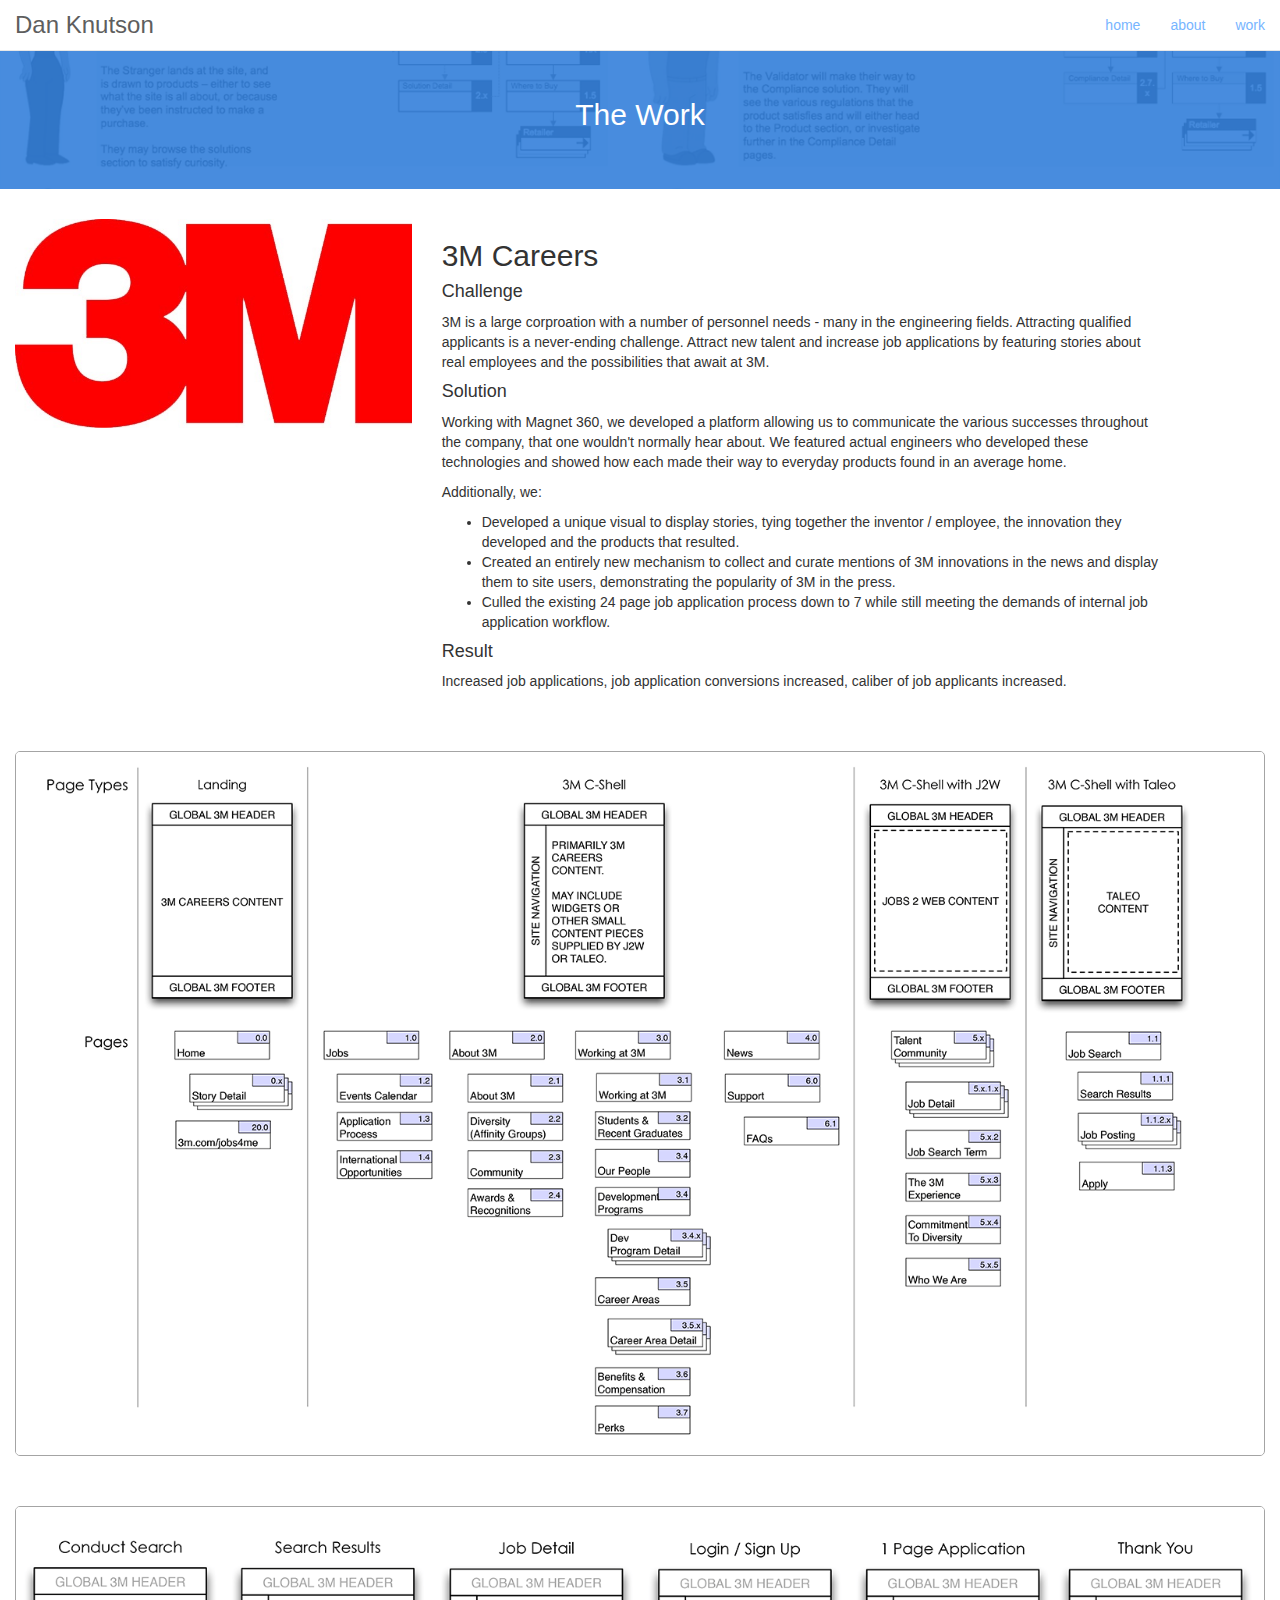
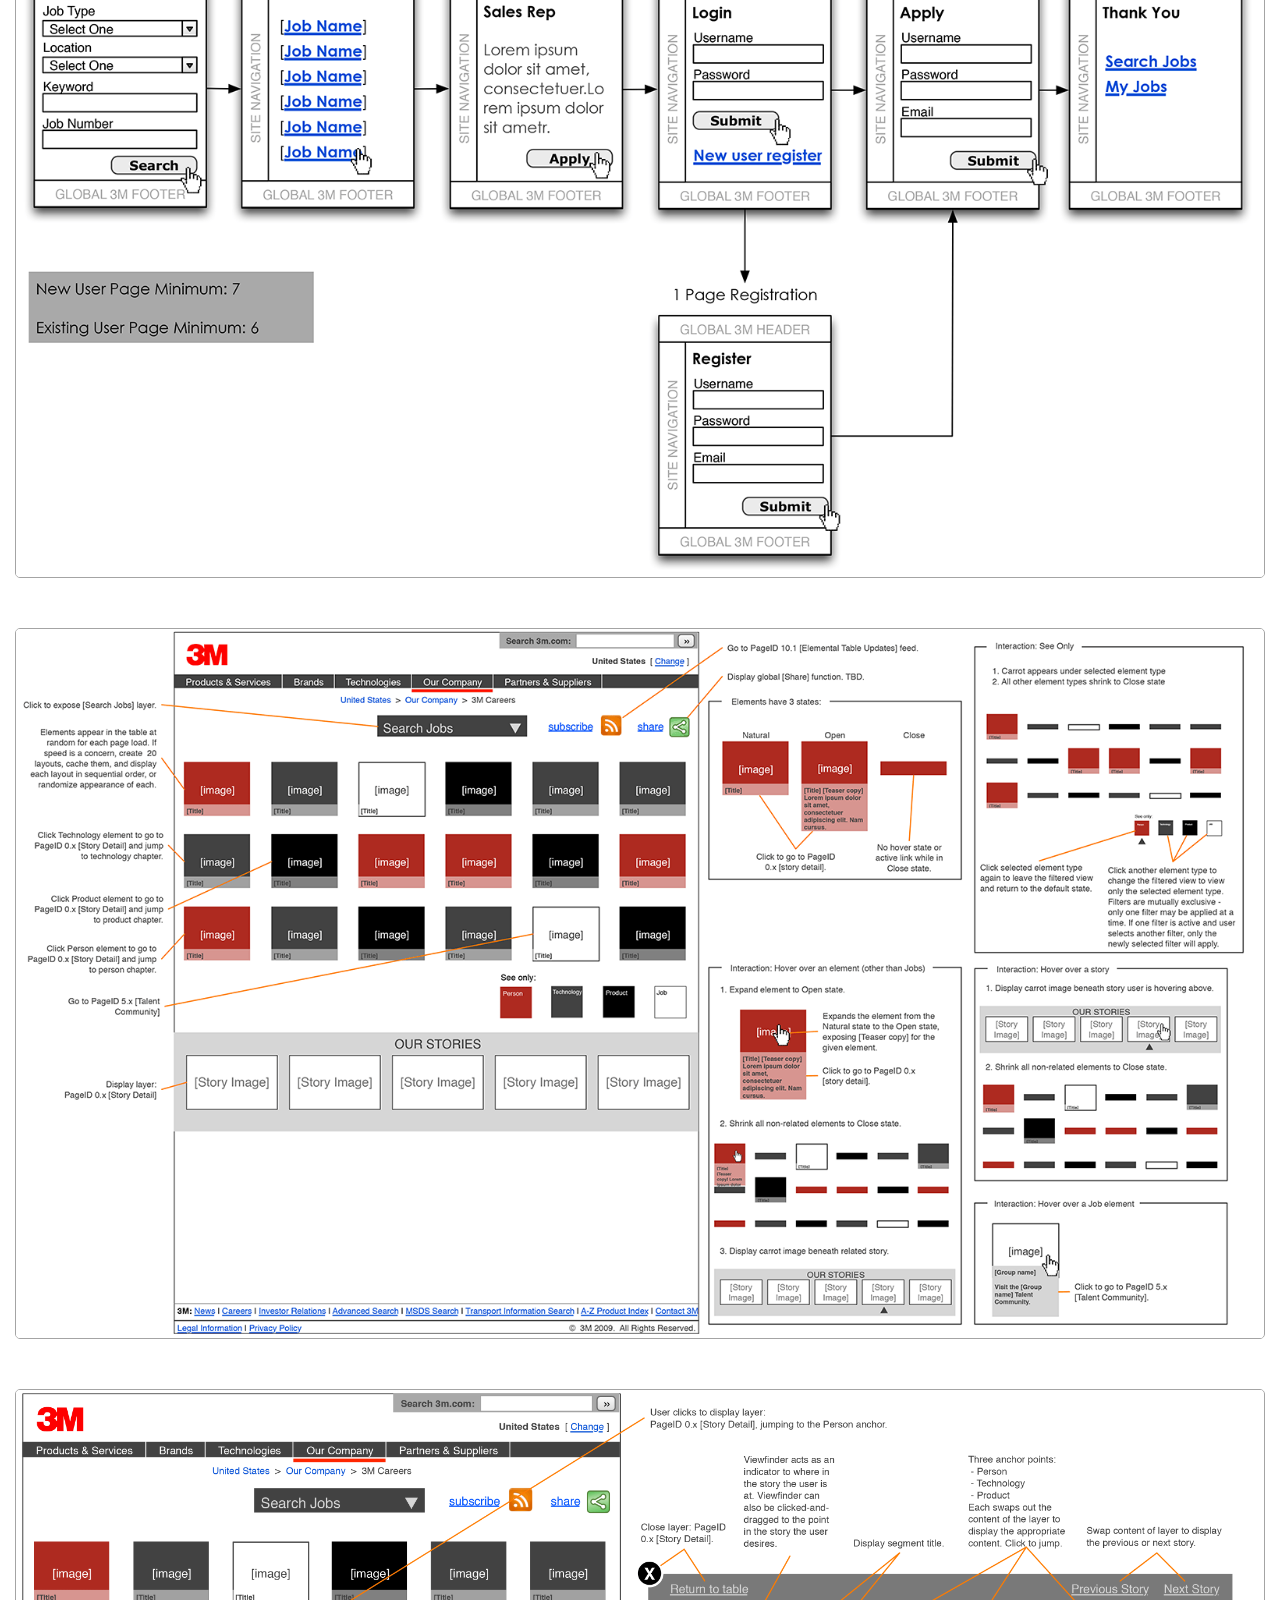
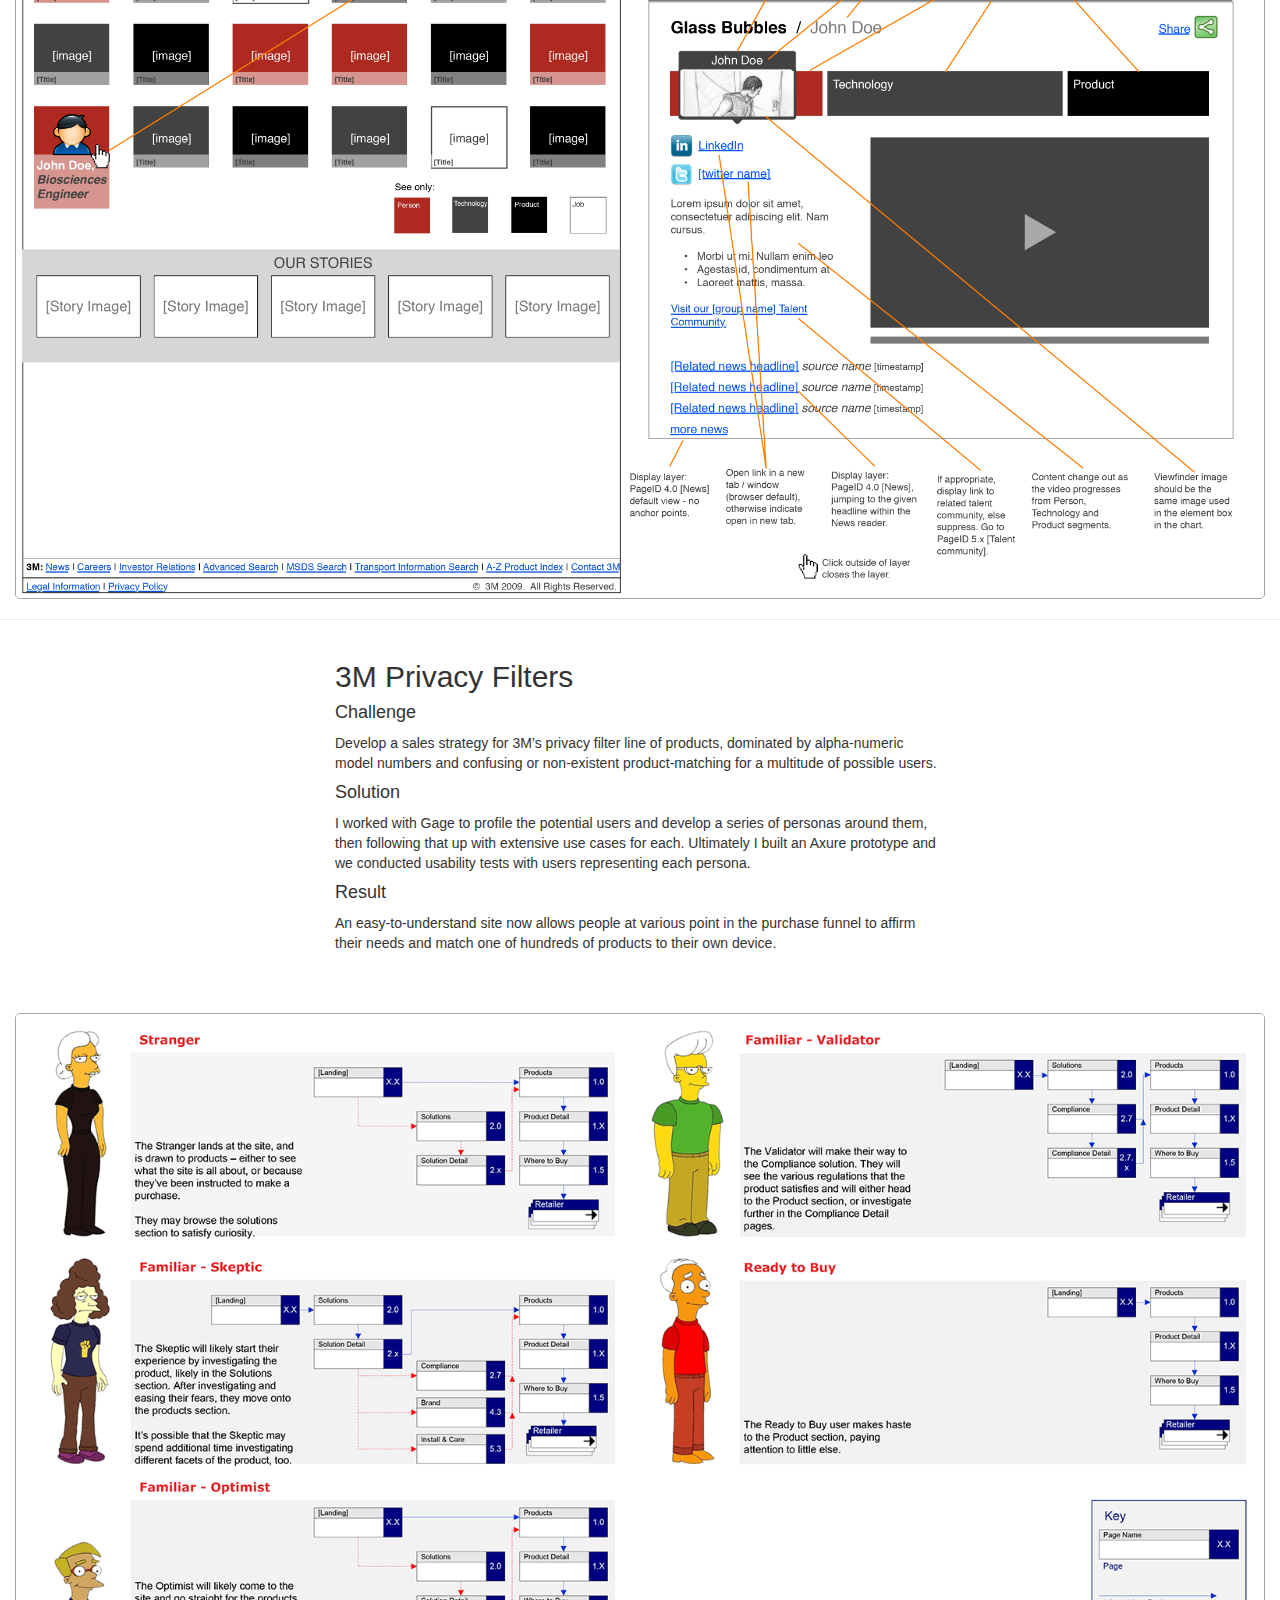
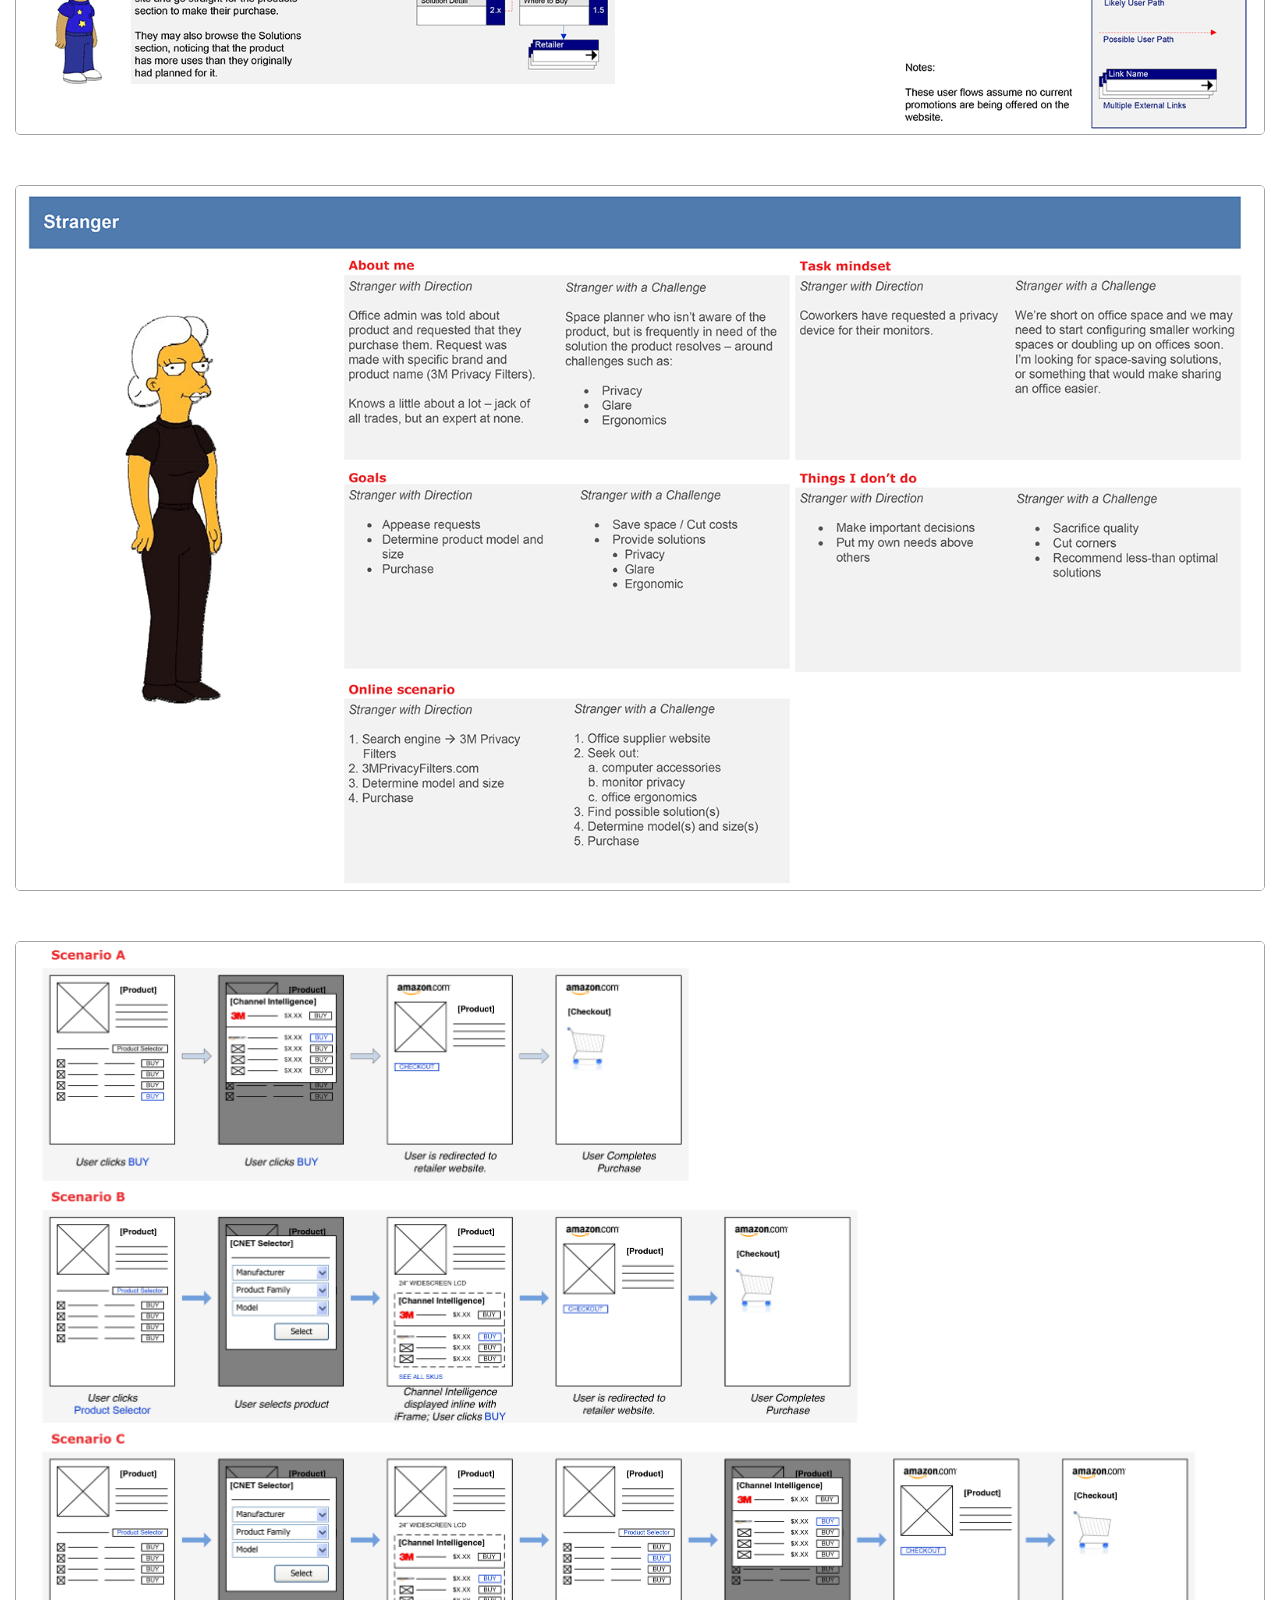
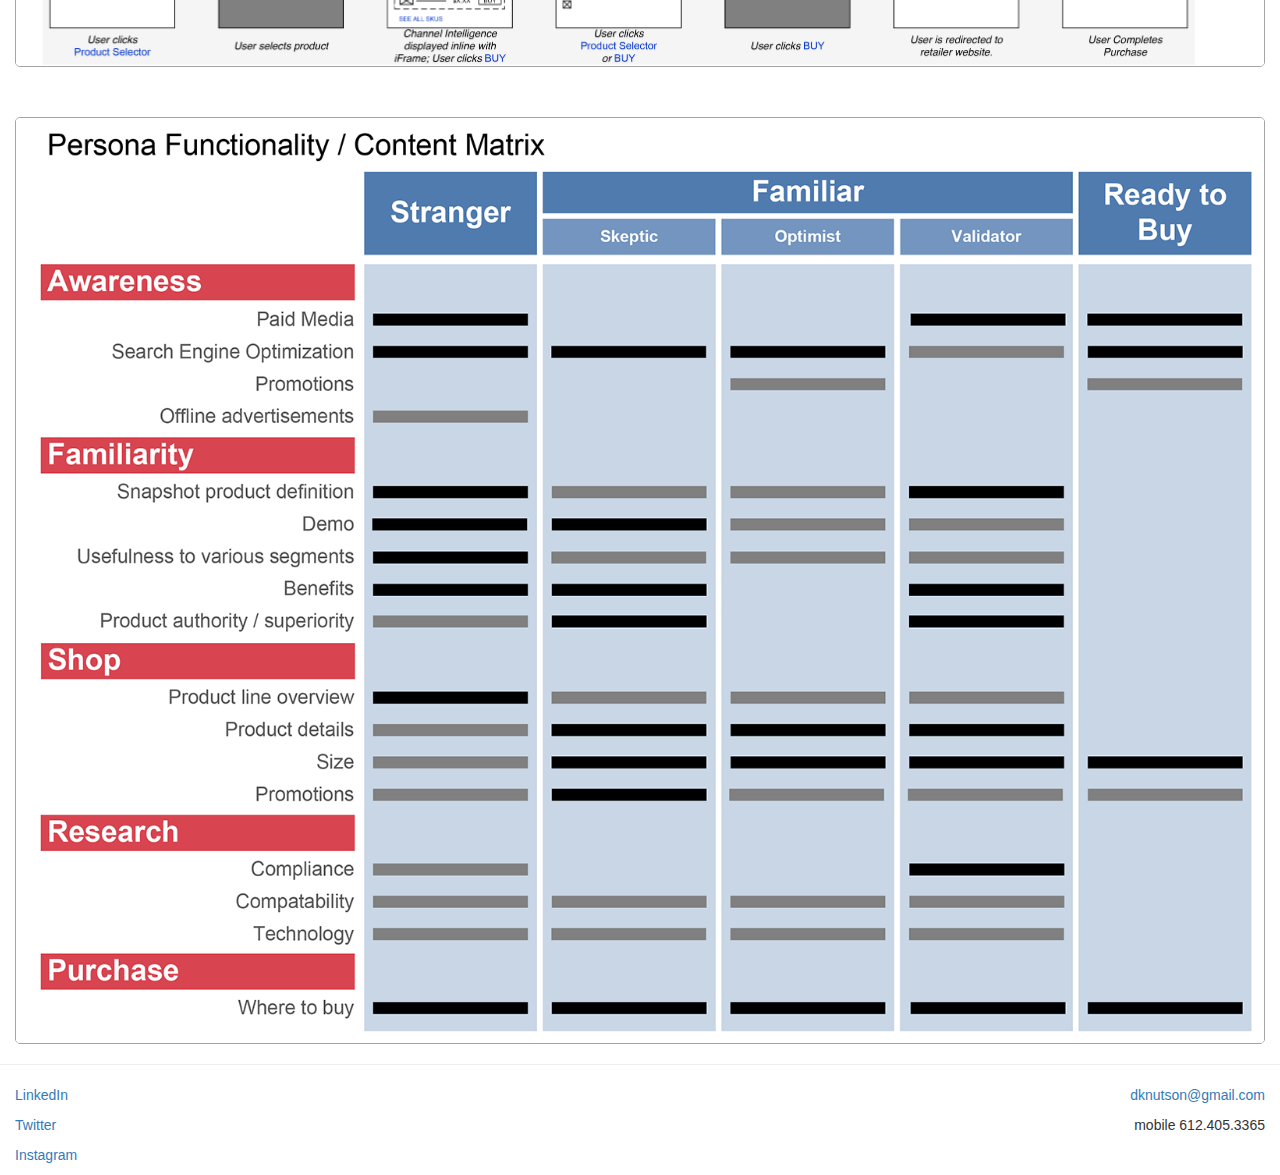
==== 3m.html @ 29c54cff "Added 3m case studies" ====
<!DOCTYPE html>
<html lang="en">
  <head>
    <meta charset="utf-8">
    <meta http-equiv="X-UA-Compatible" content="IE=edge">
    <meta name="viewport" content="width=device-width, initial-scale=1">

    <title>Dan Knutson</title>

    <link href="css/bootstrap.min.css" rel="stylesheet">
    <link href="css/styles.css" rel="stylesheet">

  </head>
  <body>

    <nav class="navbar navbar-default navbar-fixed-top">
      <div class="container-fluid">
          <!-- Brand and toggle get grouped for better mobile display -->
          <div class="navbar-header">
            <button type="button" class="navbar-toggle collapsed" data-toggle="collapse" data-target="#bs-example-navbar-collapse-1" aria-expanded="false">
              <span class="sr-only">Toggle navigation</span>
              <span class="icon-bar"></span>
              <span class="icon-bar"></span>
              <span class="icon-bar"></span>
            </button>
            <a class="navbar-brand" href="index.html">Dan Knutson</a>
          </div>
          <!-- Collect the nav links, forms, and other content for toggling -->
          <div class="collapse navbar-collapse" id="bs-example-navbar-collapse-1">
            <ul class="nav navbar-nav navbar-right">
              <li><a href="index.html">home</a></li>
              <li><a href="about.html">about</a></li>
              <li><a href="work.html">work</a></li>
            </ul>
          </div><!-- /.navbar-collapse -->
        </div><!-- /.container-fluid -->
    </nav>

    <div class="jumbotron" class="center-block" style="background-image: url(images/backgrounds/userflows_400_90.png)">
      <div class="col-xs-12" style="height:50px;"></div>
      <h2 class="text-center" style="color:white;">The Work</h2>
    </div>

  <div class="container-fluid">
    <div class="row">
      <div class="col-xs-12 col-md-4" >
        <img src="images/logos/3M-Logo.jpg" alt="3M" class="img-responsive center-block" />
      </div>
      <div class="col-xs-12 col-md-7">
        <h2>3M Careers</h2>
        <h4>Challenge</h4>
        <p>3M is a large corproation with a number of personnel needs - many in the engineering fields. Attracting qualified applicants is a never-ending challenge. Attract new talent and increase job applications by featuring stories about real employees and the possibilities that await at 3M.</p>
        <h4>Solution</h4>
        <p>Working with Magnet 360, we developed a platform allowing us to communicate the various successes throughout the company, that one wouldn't normally hear about. We featured actual engineers who developed these technologies and showed how each made their way to everyday products found in an average home.</p>
        <p>Additionally, we:</p>
          <ul>
            <li>Developed a unique visual to display stories, tying together the inventor / employee, the innovation they developed and the products that resulted.</li>
            <li>Created an entirely new mechanism to collect and curate mentions of 3M innovations in the news and display them to site users, demonstrating the popularity of 3M in the press.</li>
            <li>Culled the existing 24 page job application process down to 7 while still meeting the demands of internal job application workflow.</li>
          </ul>
        <h4>Result</h4>
        <p>Increased job applications, job application conversions increased, caliber of job applicants increased.</p>
      </div>
    </div>
  </div>

  <div class="col-xs-12" style="height:50px;"></div>

  <div class="container-fluid">
      <img src="images/work/3m_careers_1.png" class="img-responsive portfolio center-block" />
  </div>

  <div class="col-xs-12" style="height:50px;"></div>

  <div class="container-fluid">
      <img src="images/work/3m_careers_2.png" class="img-responsive portfolio center-block" />
  </div>

  <div class="col-xs-12" style="height:50px;"></div>

  <div class="container-fluid">
      <img src="images/work/3m_careers_3.png" class="img-responsive portfolio center-block" />
  </div>

  <div class="col-xs-12" style="height:50px;"></div>

  <div class="container-fluid">
      <img src="images/work/3m_careers_4.png" class="img-responsive portfolio center-block" />
  </div>

  <hr />

  <div class="container-fluid">
    <div class="row">
      <!-- <div class="col-xs-12 col-md-4" >
        <img src="images/logos/3M-Logo.jpg" alt="3M" class="img-responsive center-block" />
      </div> -->
      <div class="col-xs-12 col-md-6 col-md-offset-3">
        <h2>3M Privacy Filters</h2>
        <h4>Challenge</h4>
        <p>Develop a sales strategy for 3M’s privacy filter line of products, dominated by alpha-numeric model numbers and confusing or non-existent product-matching for a multitude of possible users.</p>
        <h4>Solution</h4>
        <p>I worked with Gage to profile the potential users and develop a series of personas around them, then following that up with extensive use cases for each. Ultimately I built an Axure prototype and we conducted usability tests with users representing each persona.</p>
        <h4>Result</h4>
        <p>An easy-to-understand site now allows people at various point in the purchase funnel to affirm their needs and match one of hundreds of products to their own device.</p>
      </div>
    </div>
  </div>

  <div class="col-xs-12" style="height:50px;"></div>

  <div class="container-fluid">
      <img src="images/work/3m_privacy_1.png" class="img-responsive portfolio center-block" />
  </div>

  <div class="col-xs-12" style="height:50px;"></div>

  <div class="container-fluid">
      <img src="images/work/3m_privacy_2.png" class="img-responsive portfolio center-block" />
  </div>

  <div class="col-xs-12" style="height:50px;"></div>

  <div class="container-fluid">
      <img src="images/work/3m_privacy_3.png" class="img-responsive portfolio center-block" />
  </div>

  <div class="col-xs-12" style="height:50px;"></div>

  <div class="container-fluid">
      <img src="images/work/3m_privacy_4.png" class="img-responsive portfolio center-block" />
  </div>

  <hr />

  <div class="container-fluid">
    <div class="row">
      <div class="col-xs-5 col-md-5" >
        <p><a href="https://www.linkedin.com/in/danknutson" target="_blank" >LinkedIn</a></p>
        <p><a href="https://www.twitter.com/dknutson" target="_blank" >Twitter</a></p>
        <p><a href="https://www.instagram.com/dknutson" target="_blank" >Instagram</a></p>
      </div>
      <div class="col-xs-2 col-md-2">
      </div>
      <div class="col-xs-5 col-md-5 text-right">
        <p><a href="mailto:dknutson@gmail.com" />dknutson@gmail.com</a></p>
        <p>mobile 612.405.3365</p>
      </div>
    </div>
  </div>

  <!-- jQuery (necessary for Bootstrap's JavaScript plugins) -->
  <script src="https://ajax.googleapis.com/ajax/libs/jquery/1.11.3/jquery.min.js"></script>
  <!-- Include all compiled plugins (below), or include individual files as needed -->
  <script src="https://maxcdn.bootstrapcdn.com/bootstrap/3.3.6/js/bootstrap.min.js"></script>
  </body>
  </html>
---- css/styles.css ----
.grow_container {
  -webkit-transition: all .25s;
  -moz-transition: all .25s;
  -ms-transition: all .25s;
  -o-transition: all .25s;
  transition: all .25s;
}

.grow_container:onclick {
  height: 800px;
}

.portfolio {
  border: 1px solid #A4A4A4;
  border-radius: 5px;
}

.navbar-default {
    background-color: #ffffff;
    border-color: #E7E7E7;
}

.navbar-default .navbar-brand {
    color: #ff7d77;
    font-size: 24px;
}
.navbar-default .navbar-nav>li>a {
    color: #77B5FF;
}

.jumbotron {
    position: relative;
    /*background: #000 url(images/backgrounds/userflow_apply.png) center center;*/
    width: 100%;
    height: 100%;
    background-size: cover;
    overflow: hidden;
}

.hr {
  width:100%;
  border: 1px;
}
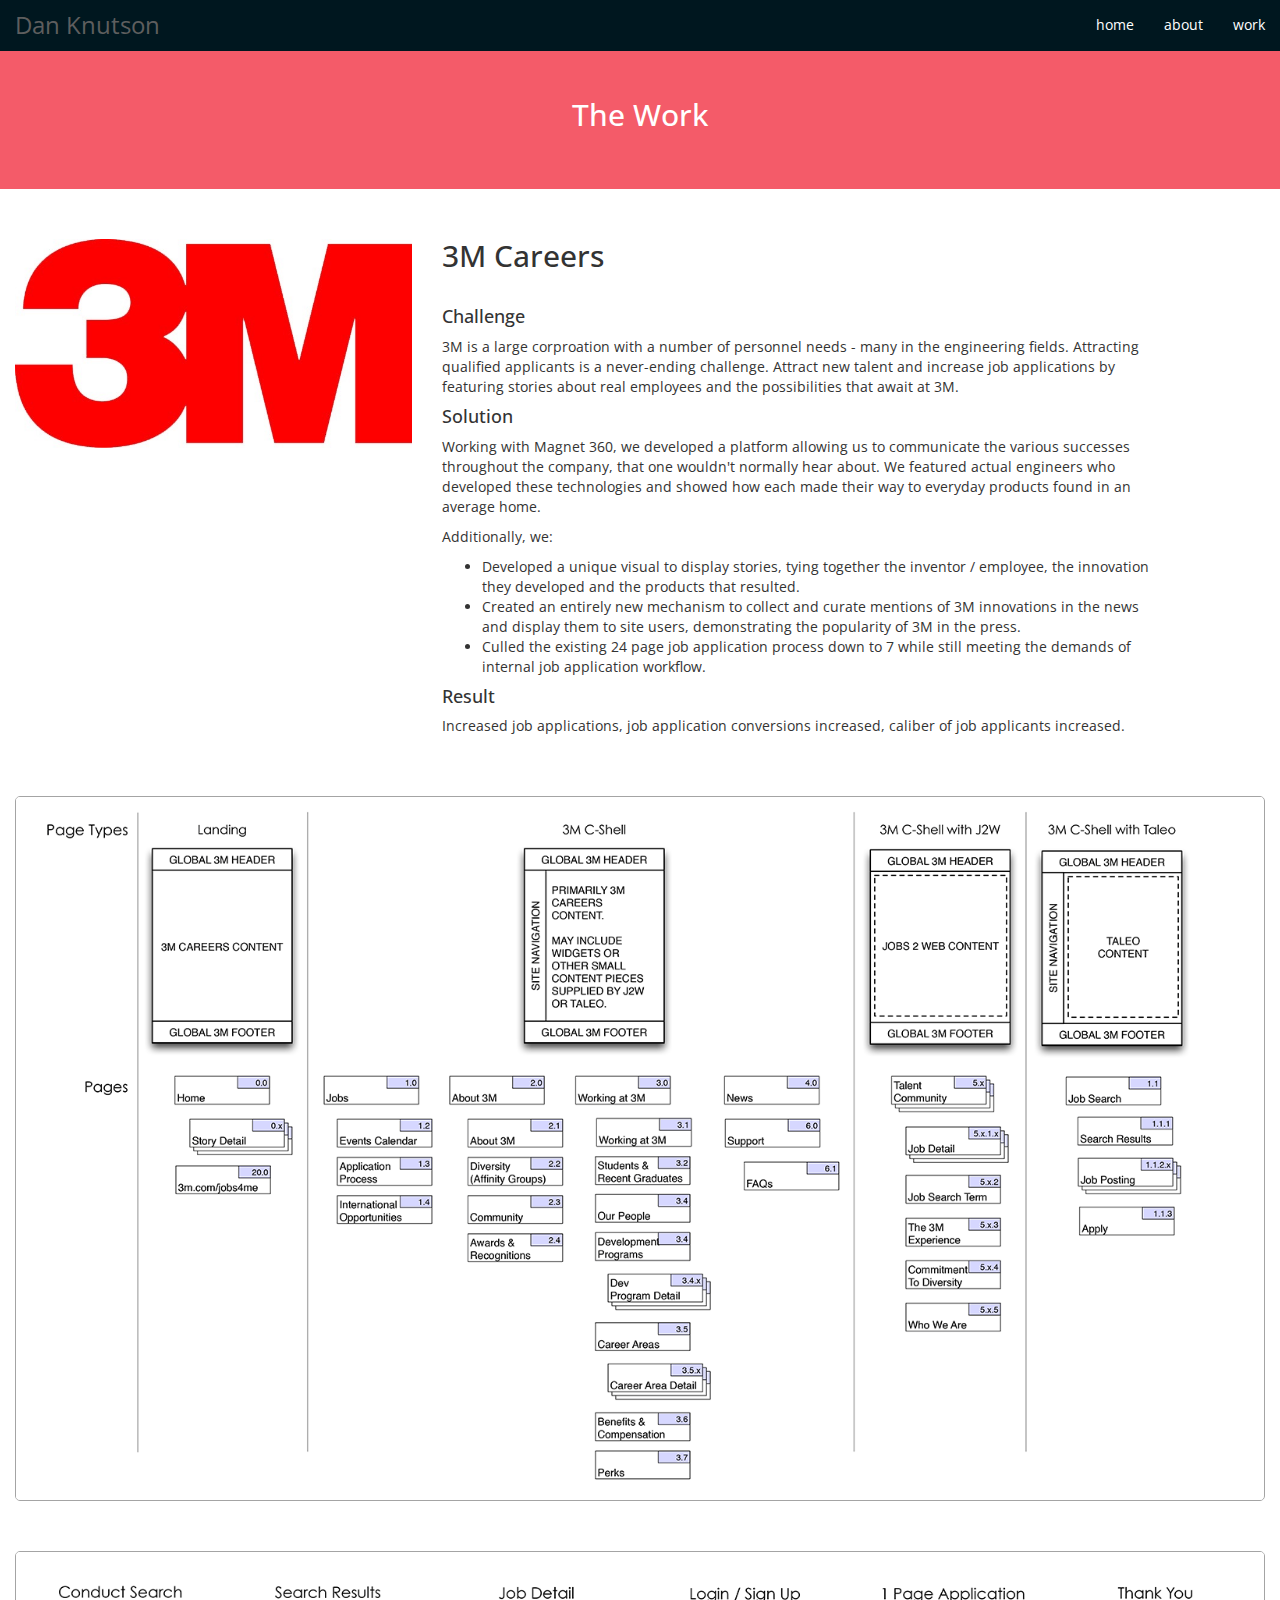
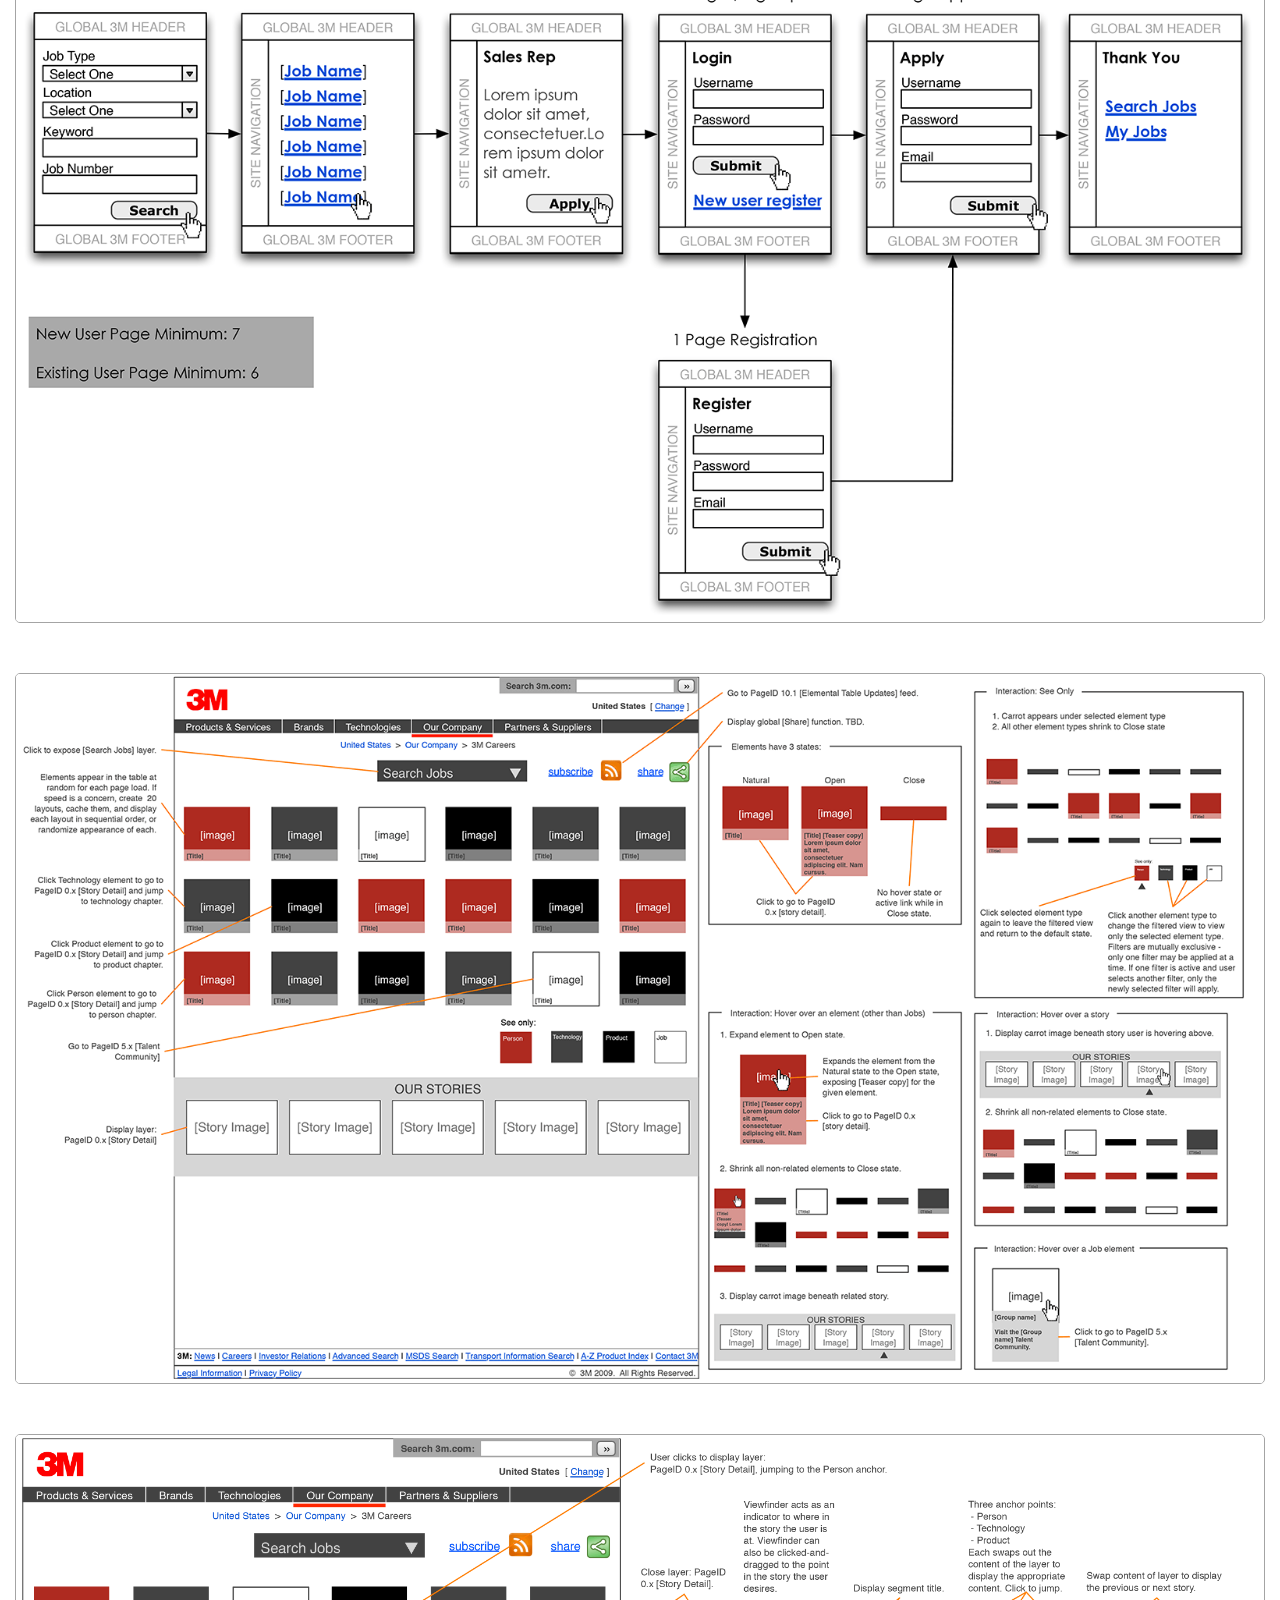
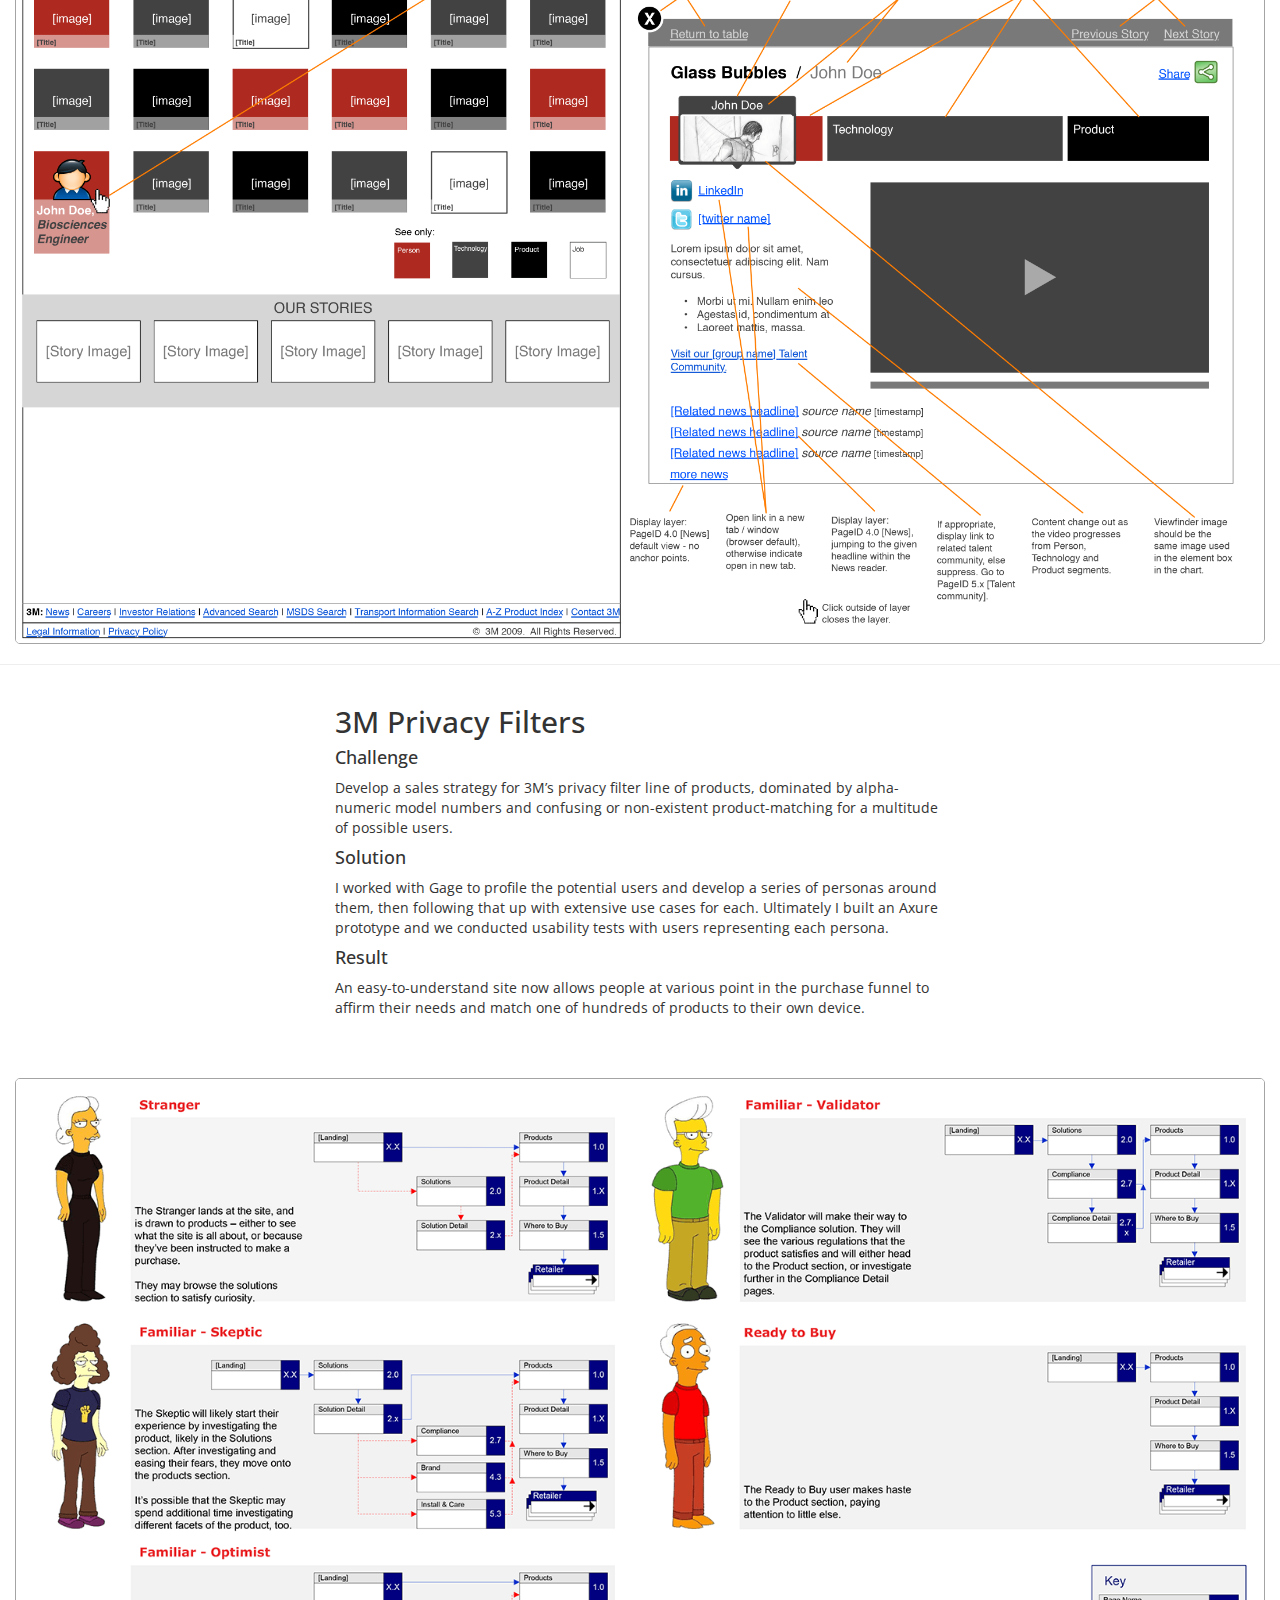
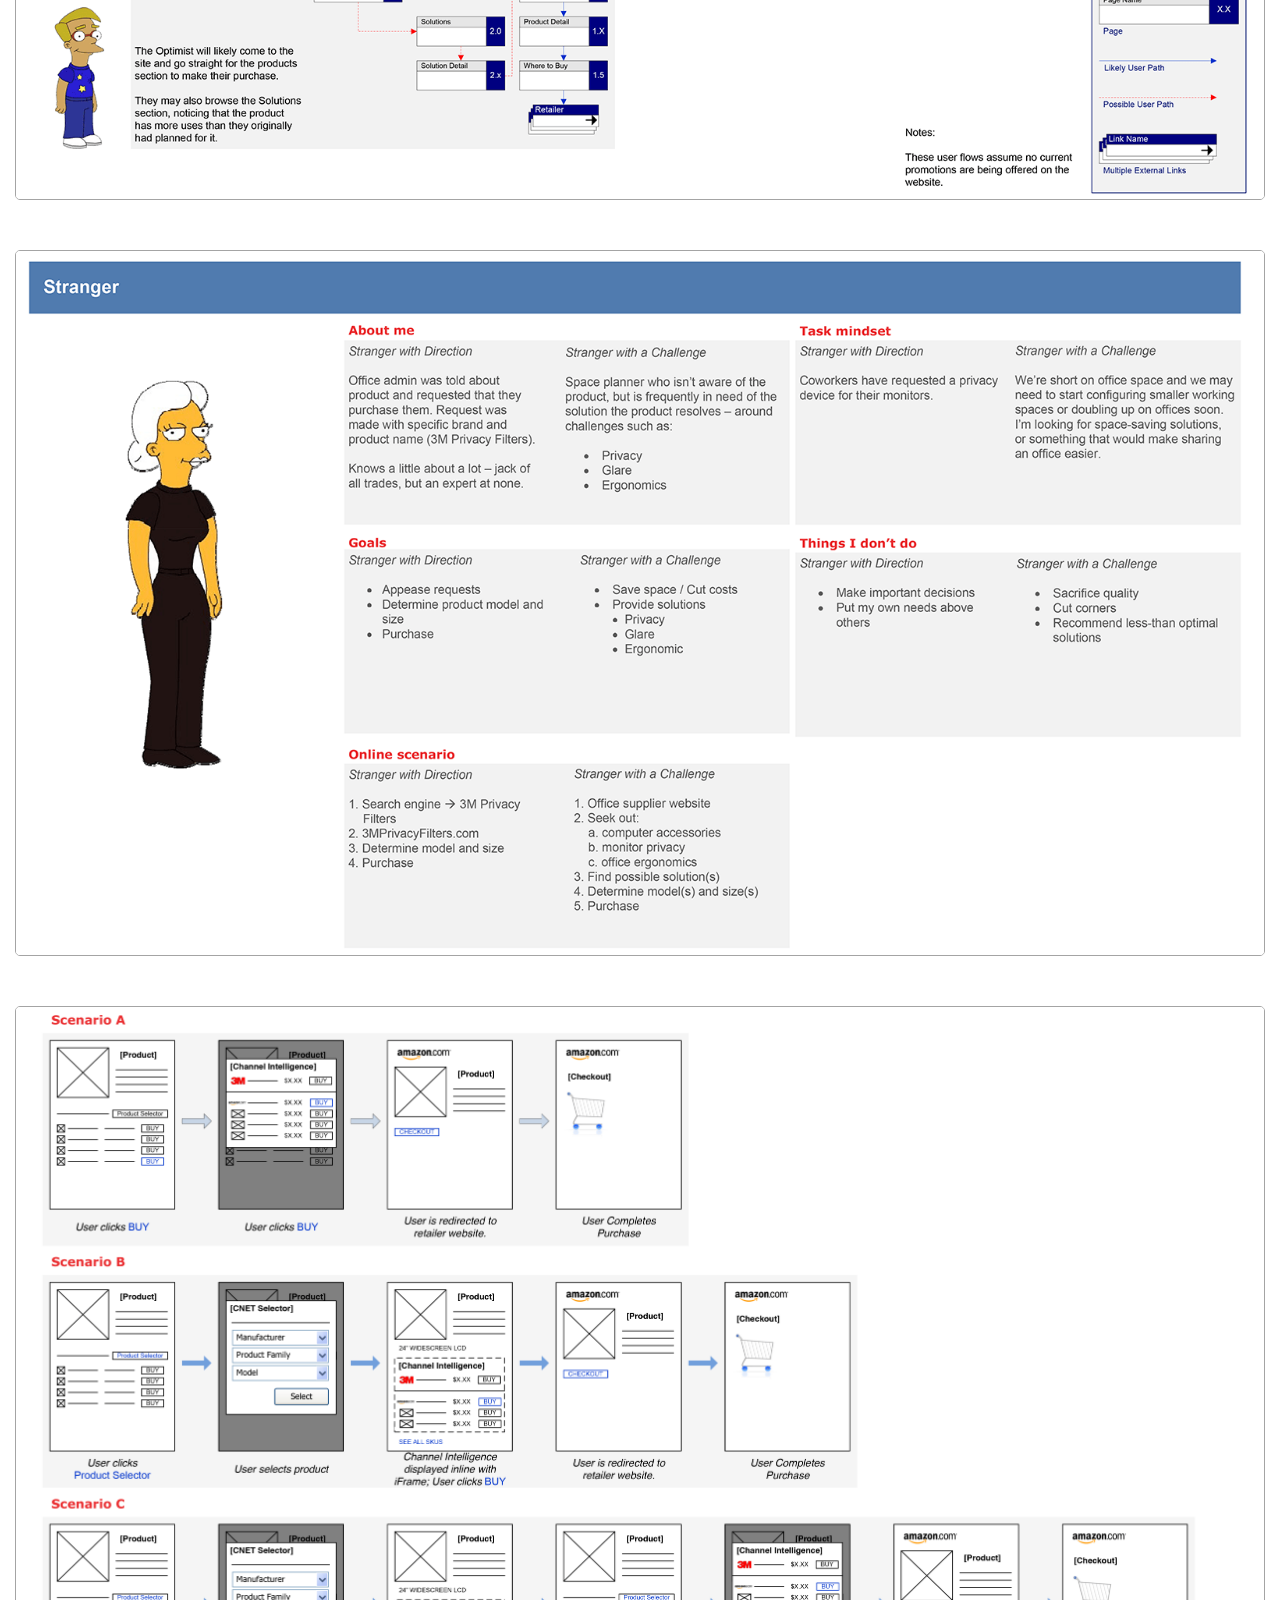
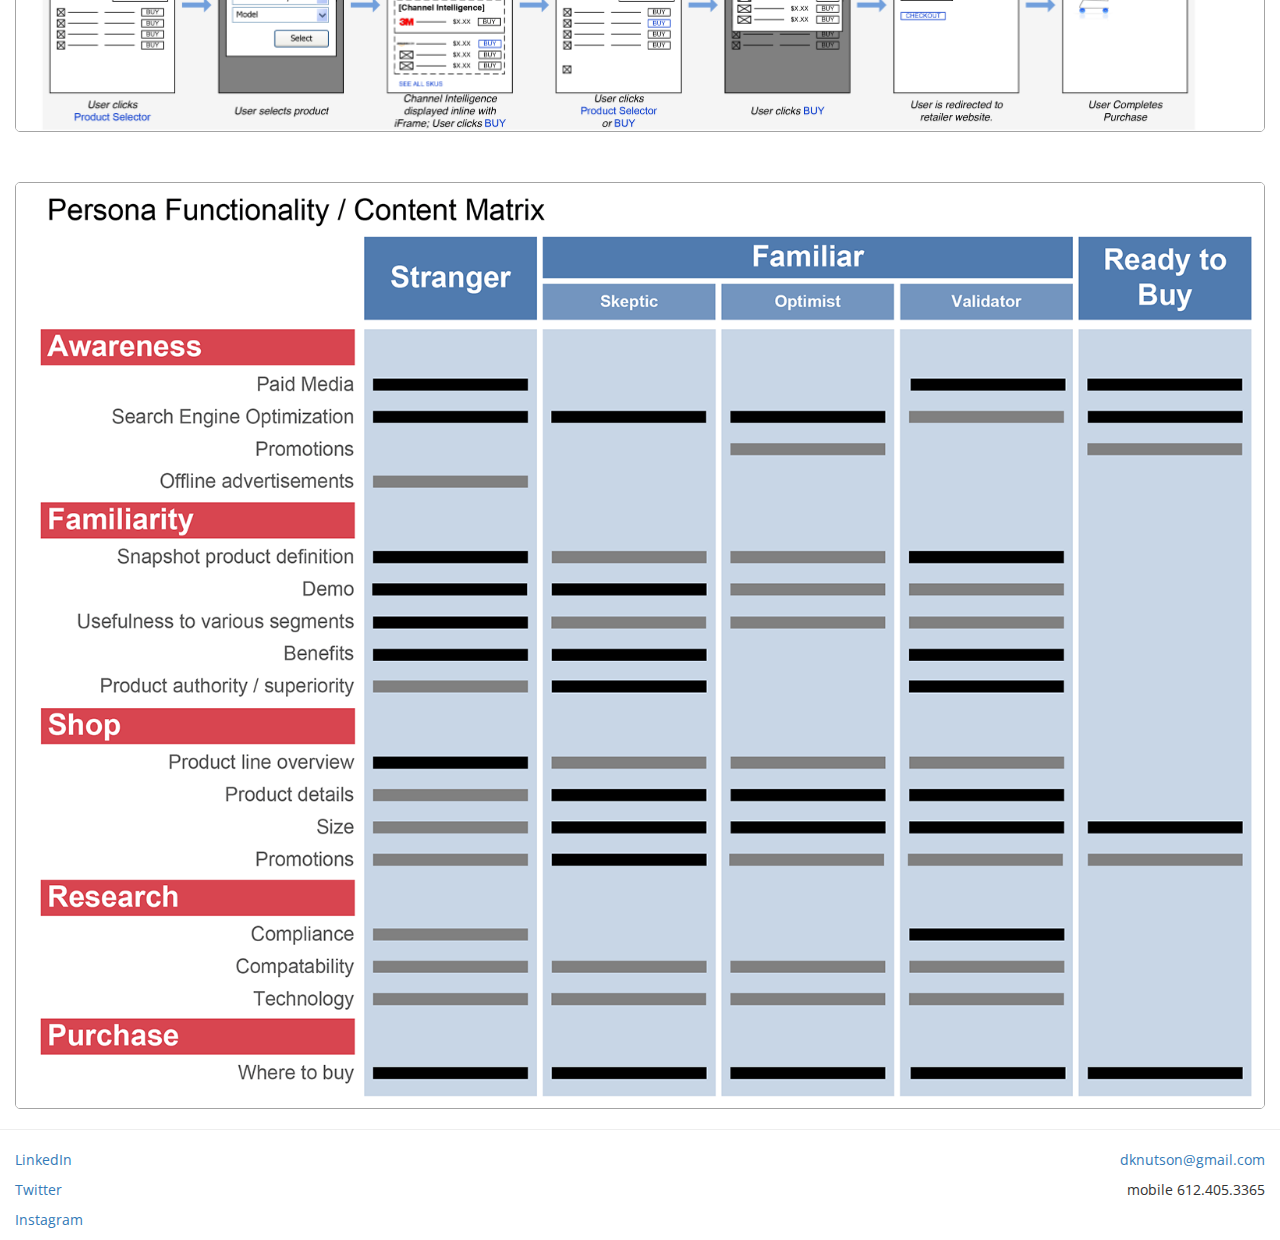
==== commit 8f002871: "Updated background colors" ====
--- a/3m.html
+++ b/3m.html
@@ -9,6 +9,7 @@
 
     <link href="css/bootstrap.min.css" rel="stylesheet">
     <link href="css/styles.css" rel="stylesheet">
+    <link rel="stylesheet" type="text/css" href="https://fonts.googleapis.com/css?family=Open+Sans">
 
   </head>
   <body>
@@ -36,7 +37,7 @@
         </div><!-- /.container-fluid -->
     </nav>
 
-    <div class="jumbotron" class="center-block" style="background-image: url(images/backgrounds/userflows_400_90.png)">
+    <div class="jumbotron" class="center-block" style="background: #F45B69">
       <div class="col-xs-12" style="height:50px;"></div>
       <h2 class="text-center" style="color:white;">The Work</h2>
     </div>
@@ -44,10 +45,12 @@
   <div class="container-fluid">
     <div class="row">
       <div class="col-xs-12 col-md-4" >
-        <img src="images/logos/3M-Logo.jpg" alt="3M" class="img-responsive center-block" />
+        <div class="col-xs-12" style="height:20px;"></div>
+          <img src="images/logos/3M-Logo.jpg" alt="3M" class="img-responsive center-block" />
       </div>
       <div class="col-xs-12 col-md-7">
         <h2>3M Careers</h2>
+        <div class="col-xs-12" style="height:25px;"></div>
         <h4>Challenge</h4>
         <p>3M is a large corproation with a number of personnel needs - many in the engineering fields. Attracting qualified applicants is a never-ending challenge. Attract new talent and increase job applications by featuring stories about real employees and the possibilities that await at 3M.</p>
         <h4>Solution</h4>
--- a/css/styles.css
+++ b/css/styles.css
@@ -16,16 +16,16 @@
 }
 
 .navbar-default {
-    background-color: #ffffff;
-    border-color: #E7E7E7;
+    background-color: #00171F;
+    border-color: #00171F;
 }
 
 .navbar-default .navbar-brand {
-    color: #ff7d77;
+    color: #ffffff;
     font-size: 24px;
 }
 .navbar-default .navbar-nav>li>a {
-    color: #77B5FF;
+    color: #ffffff;
 }
 
 .jumbotron {
@@ -41,3 +41,17 @@
   width:100%;
   border: 1px;
 }
+
+html {
+  font-family: 'Open Sans', serif;
+  -webkit-text-size-adjust: 100%;
+      -ms-text-size-adjust: 100%;
+}
+
+body {
+  font-family: 'Open Sans', serif;
+  font-size: 14px;
+  line-height: 1.42857143;
+  color: #333;
+  background-color: #fff;
+}
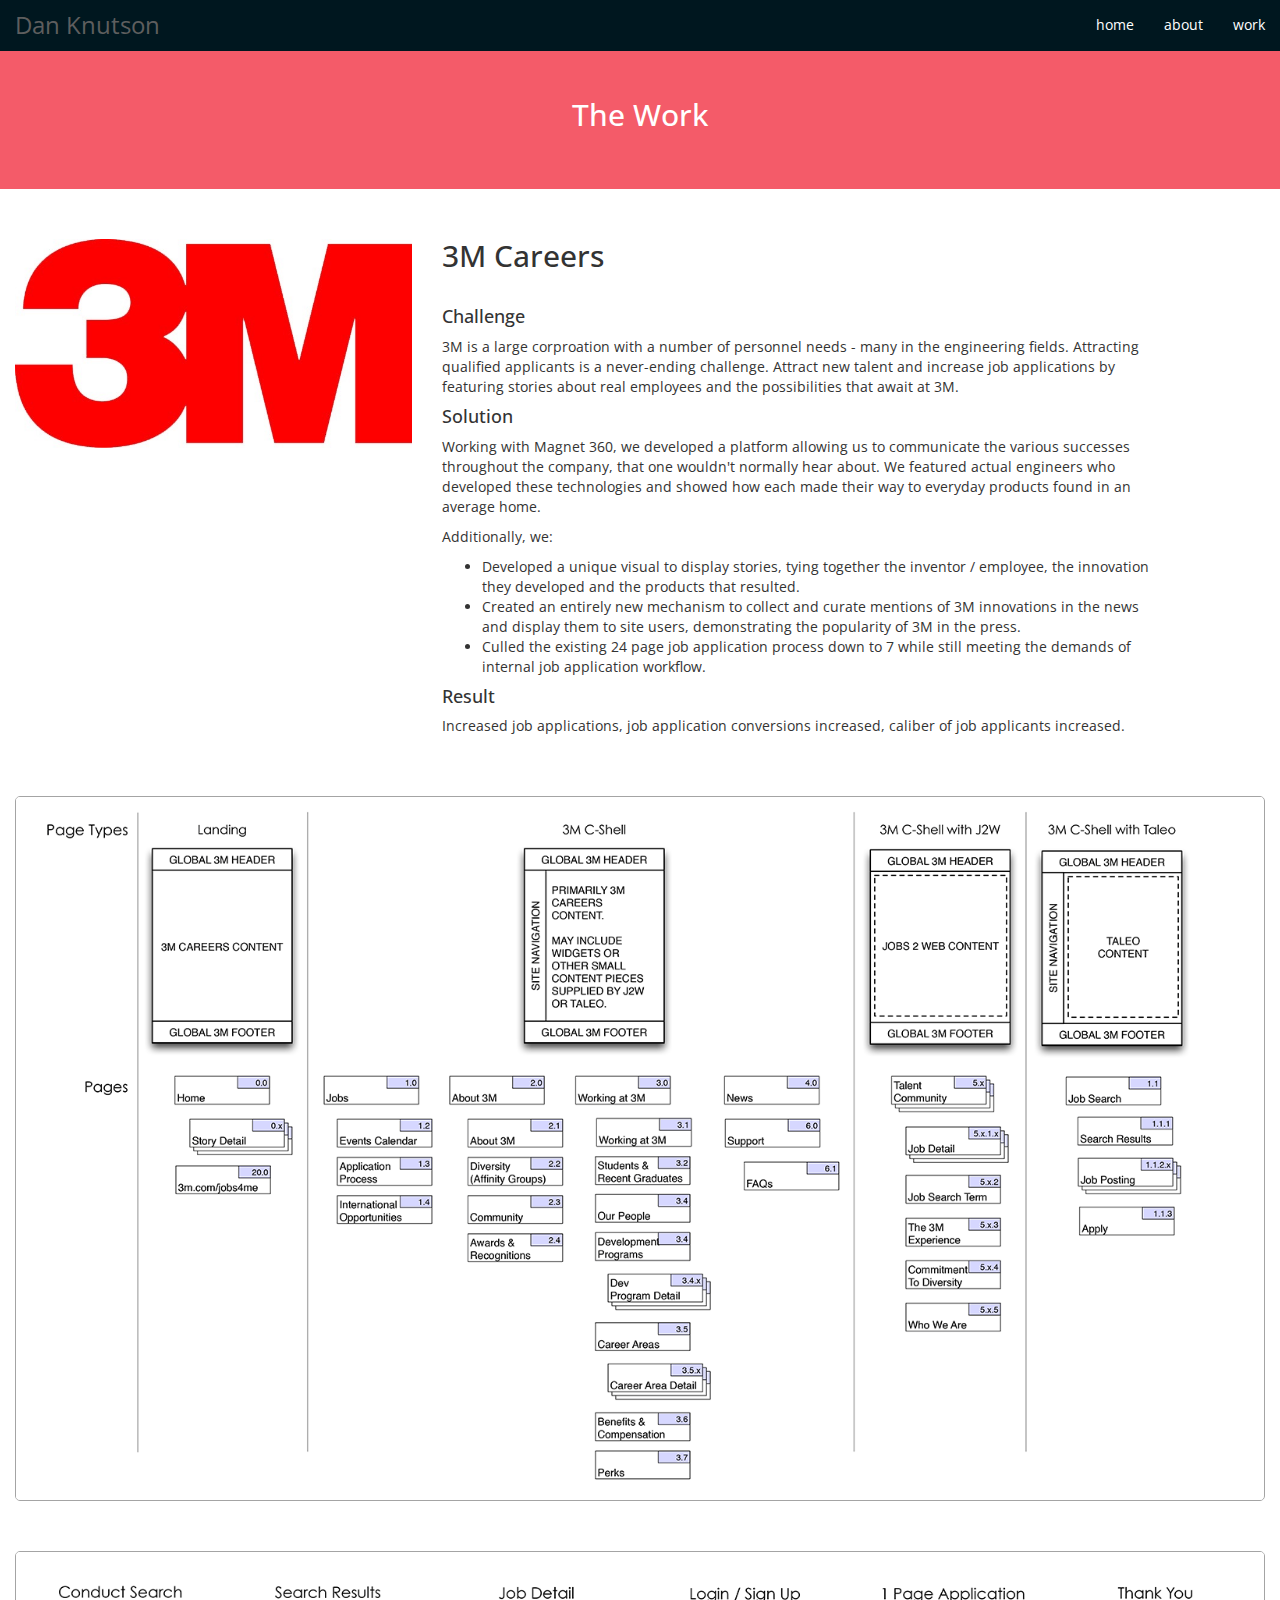
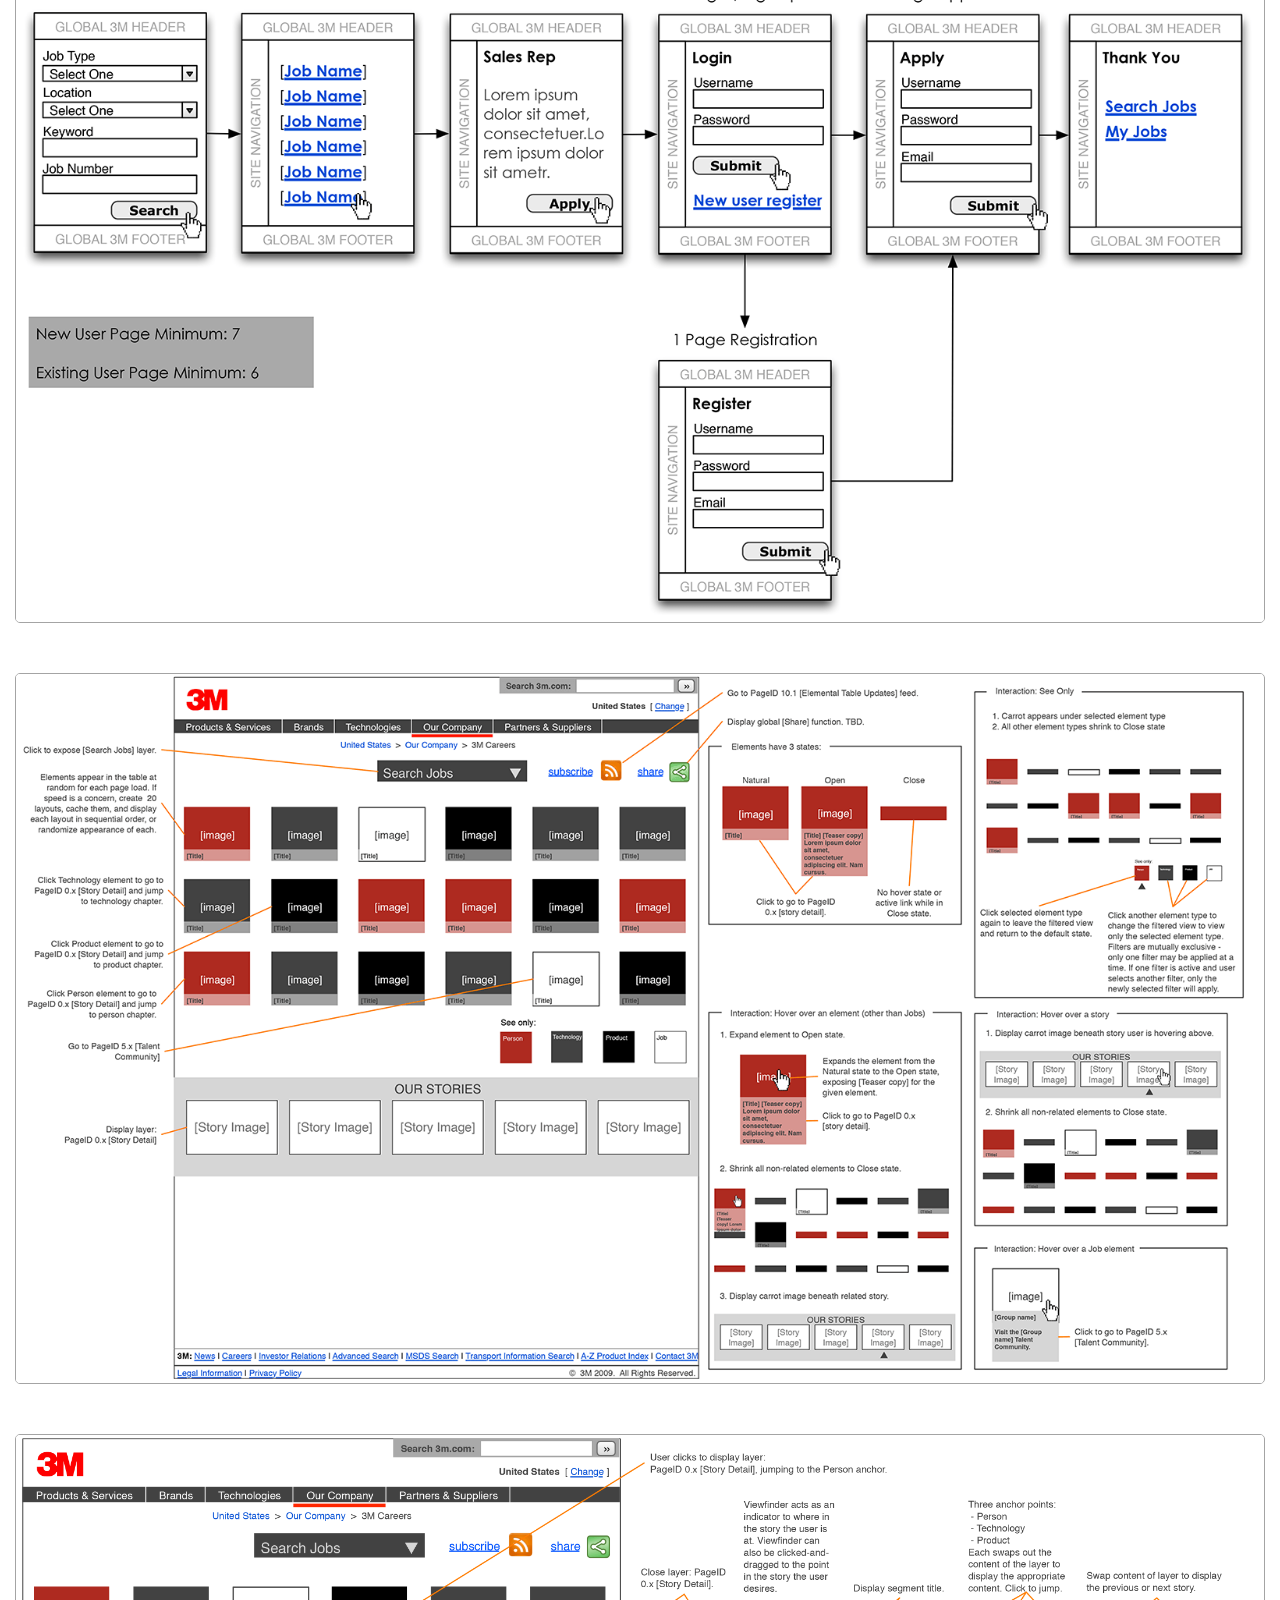
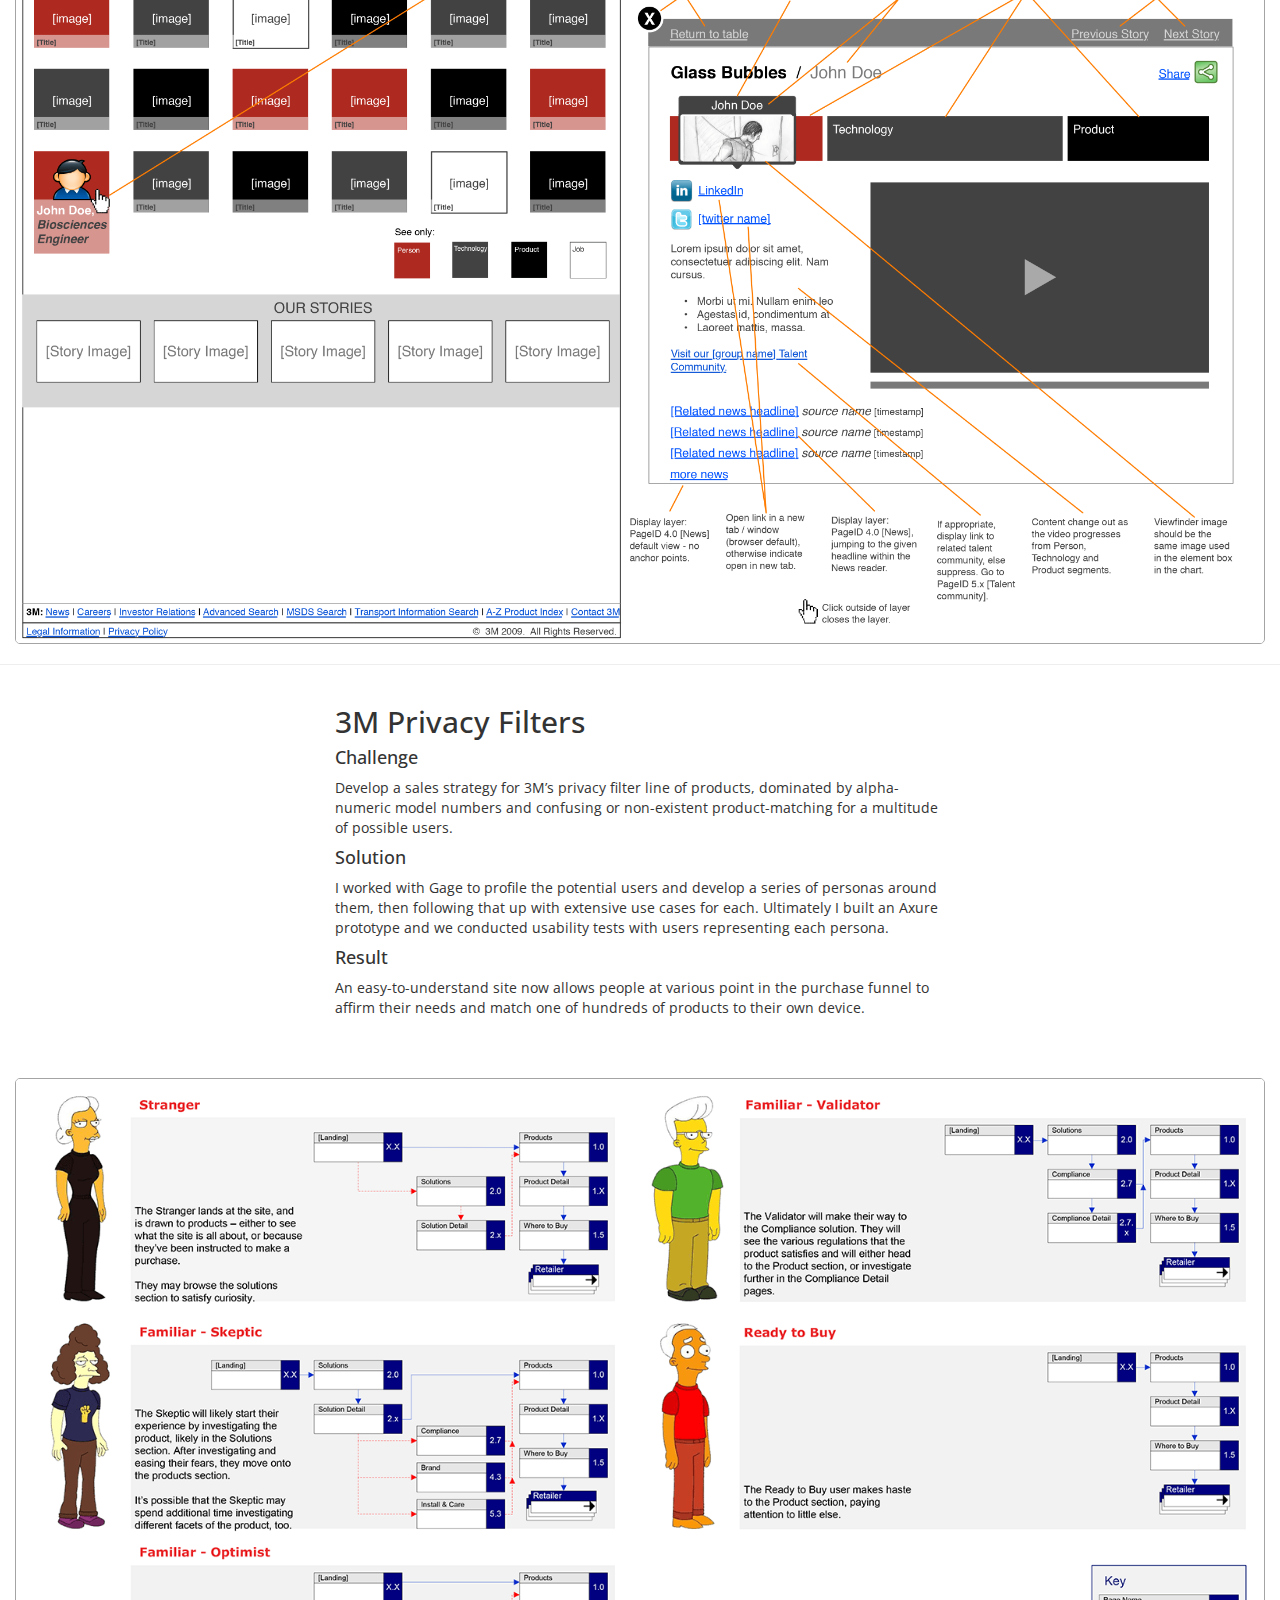
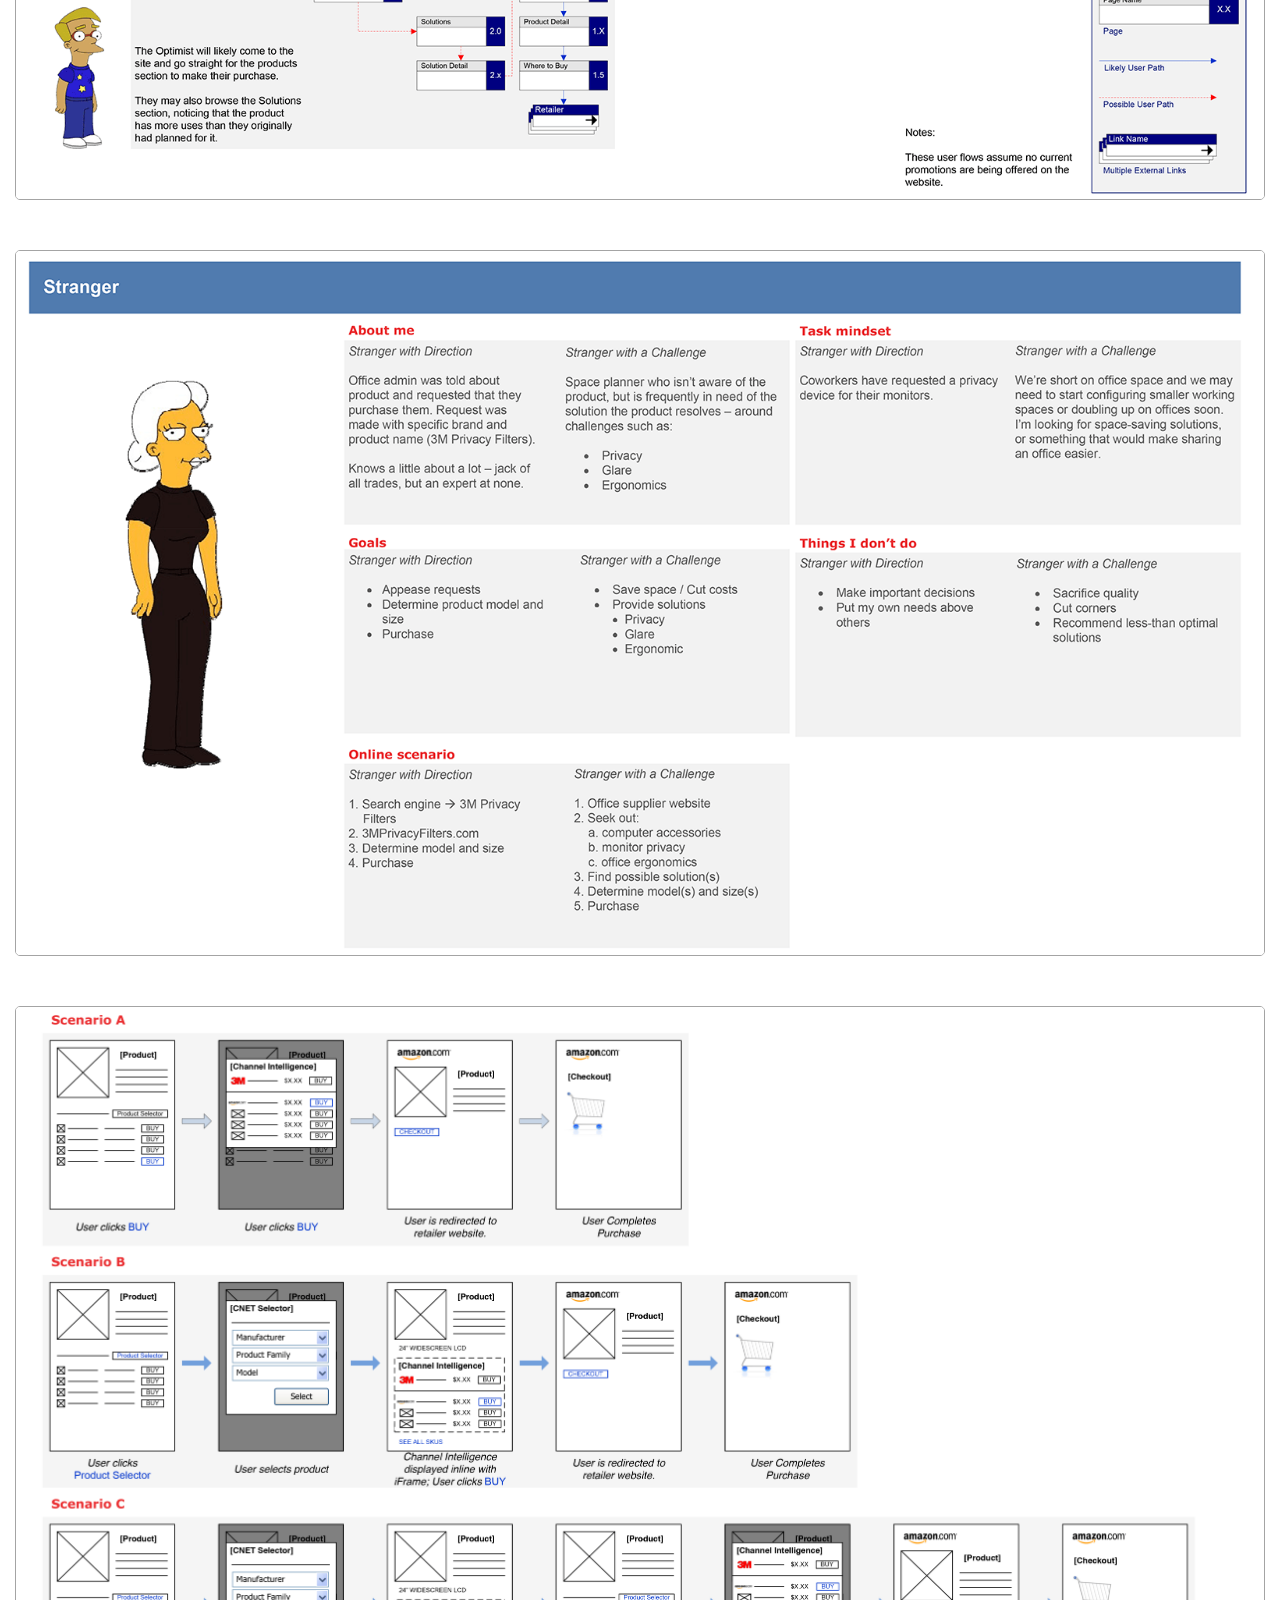
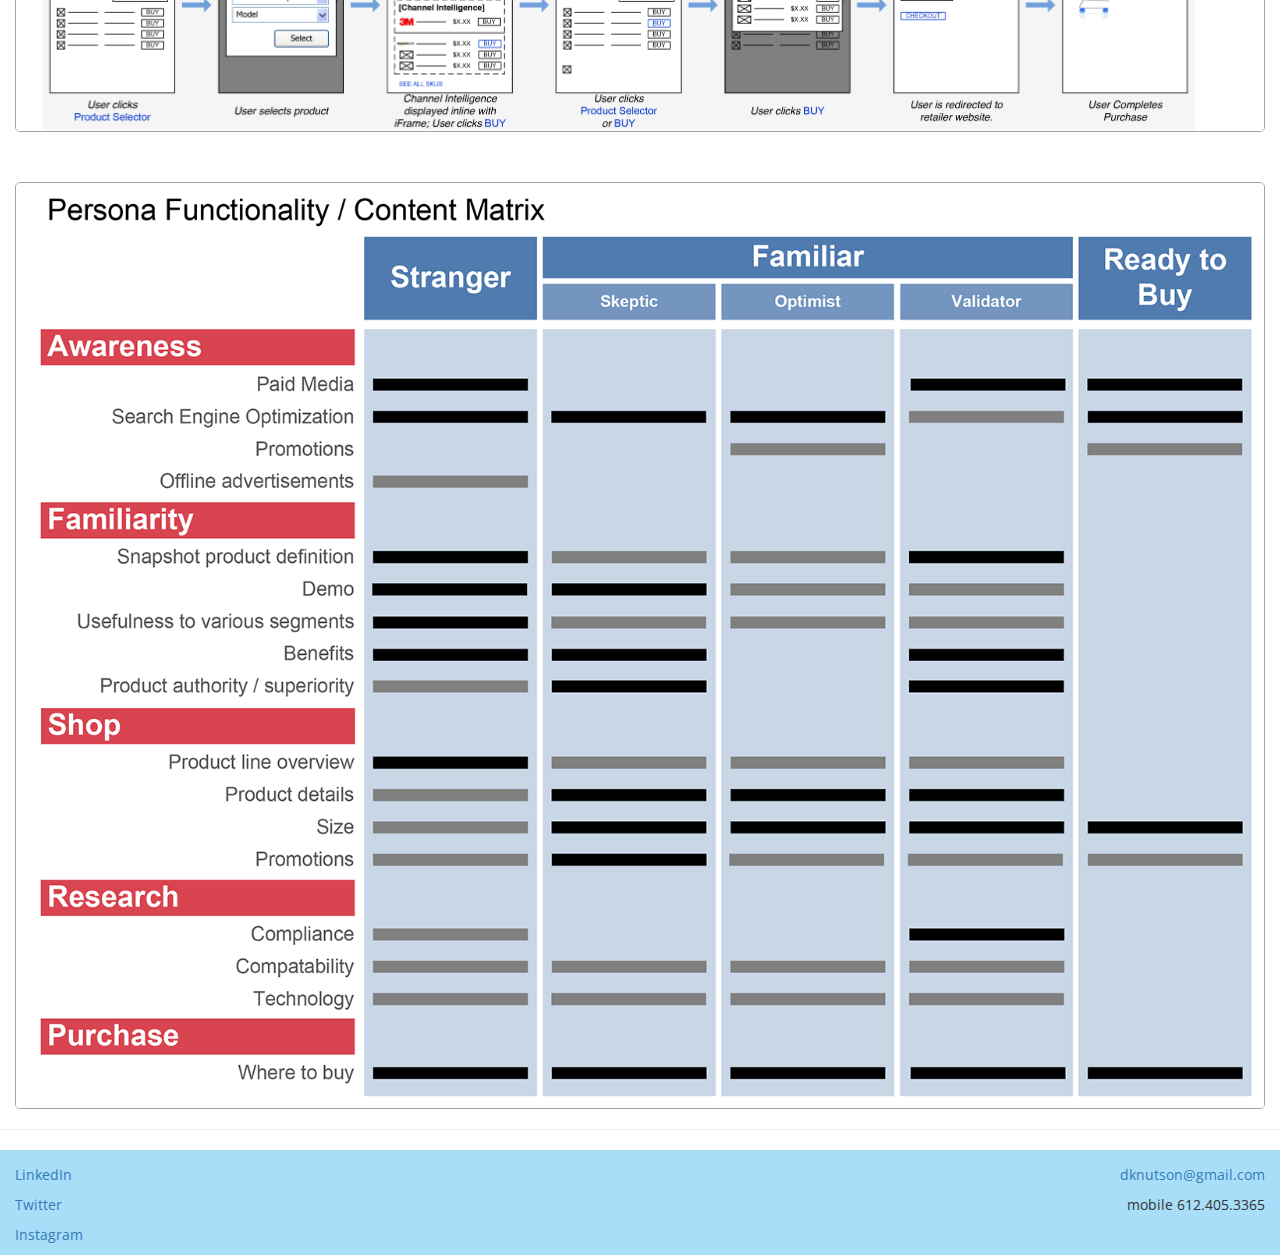
==== commit e357c34e: "Adjusted footer" ====
--- a/3m.html
+++ b/3m.html
@@ -9,7 +9,7 @@
 
     <link href="css/bootstrap.min.css" rel="stylesheet">
     <link href="css/styles.css" rel="stylesheet">
-    <link rel="stylesheet" type="text/css" href="https://fonts.googleapis.com/css?family=Open+Sans">
+    <link href='https://fonts.googleapis.com/css?family=Open+Sans:400,300' rel='stylesheet' type='text/css'>
 
   </head>
   <body>
@@ -136,9 +136,10 @@
 
   <hr />
 
-  <div class="container-fluid">
-    <div class="row">
-      <div class="col-xs-5 col-md-5" >
+  <div class="container-fluid" border-top="1px">
+    <div class="row" style="background: #A9DEF9" >
+      <div class="col-xs-12" style="height:15px;"></div>
+      <div class="col-xs-5 col-md-5">
         <p><a href="https://www.linkedin.com/in/danknutson" target="_blank" >LinkedIn</a></p>
         <p><a href="https://www.twitter.com/dknutson" target="_blank" >Twitter</a></p>
         <p><a href="https://www.instagram.com/dknutson" target="_blank" >Instagram</a></p>
--- a/css/styles.css
+++ b/css/styles.css
@@ -43,13 +43,13 @@
 }
 
 html {
-  font-family: 'Open Sans', serif;
+  font-family: 'Open Sans', sans-serif;
   -webkit-text-size-adjust: 100%;
       -ms-text-size-adjust: 100%;
 }
 
 body {
-  font-family: 'Open Sans', serif;
+  font-family: 'Open Sans', sans-serif;
   font-size: 14px;
   line-height: 1.42857143;
   color: #333;
